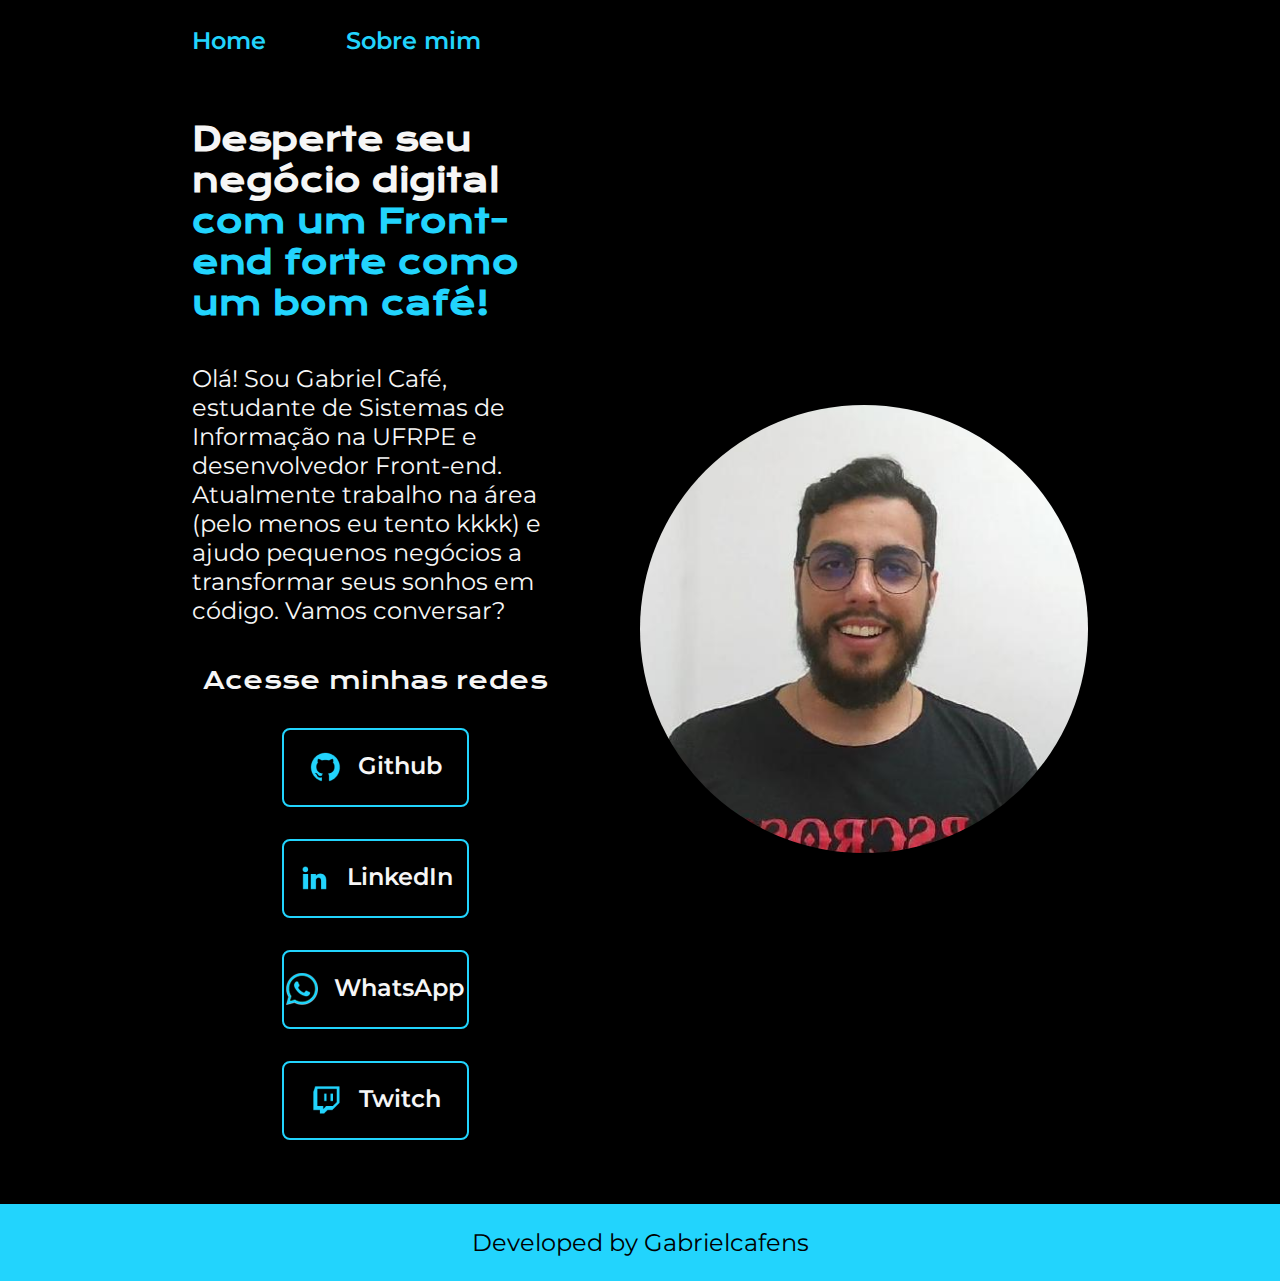
==== index.html @ 7bb370c3 "first commit :tada:" ====
<!DOCTYPE html>
<html lang="pt-br">

<head>
    <meta charset="UTF-8">
    <meta http-equiv="X-UA-Compatible" content="IE=edge">
    <meta name="viewport" content="width=device-width, initial-scale=1.0">
    <title>Portfolio</title>
    <link rel="stylesheet" href="./styles/style.css">
</head>

<body>
    <header class="header">
        <nav class="header__menu">
            <a class="header__menu__link" href="index.html">Home</a>
            <a class="header__menu__link" href="about.html">Sobre mim</a>
        </nav>
    </header>
    <main class="introduction">
        <section class="introduction__content">
            <h1 class="introduction__content__title"> Desperte seu negócio digital<strong 
                class="title-highlight"> com um Front-end forte como um bom café!
            </strong></h1>
            <p class="introduction__content__text">
                Olá! Sou Gabriel Café, estudante de Sistemas de Informação na UFRPE e desenvolvedor Front-end. Atualmente trabalho na área (pelo menos eu tento kkkk) e ajudo pequenos negócios a transformar seus sonhos em código. Vamos conversar?
            </p>
            
            
            <div class="introduction__links">
                <h2 class="introduction__links__subtitle">Acesse minhas redes</h2>
                <a class="introduction__links__navigation" href="https://github.com/Gabrielcafens">
                    <img src="./assets/github.png">
                    Github
                </a>
                <a class="introduction__links__navigation" href="https://https://www.linkedin.com/in/gabriel0311/">
                    <img src="./assets/linkedin.png">
                    LinkedIn
                </a>
                <a class="introduction__links__navigation" href="https://api.whatsapp.com/send?phone=5581985424526">
                    <img src="./assets/whatsapp.png">
                    WhatsApp
                </a>
                <a class="introduction__links__navigation" href="https://www.instagram.com/gabrielcaf/">
                    <img src="./assets/twitch.png">
                    Twitch
                </a>
            </div>
        </section>
        <img class="introduction__image" src="./assets/avatar2.png" alt="Foto de Gabriel">
    </main>
    <footer class="footer">
        <p>Developed by Gabrielcafens</p>
    </footer>
</body>

</html>
---- styles/style.css ----
@import url('https://fonts.googleapis.com/css2?family=Krona+One&family=Montserrat:wght@400;600&display=swap');

:root {
    --primary-color: #000000;
    --secondary-color: #F6F6F6;
    --tertiary-color: #22D4FD;
    --hover-color: #272727;

    --primary-font: 'Krona One', sans-serif;
    --secondary-font: 'Montserrat', sans-serif;
}

* {
    margin: 0;
    padding: 0;
}

body {
    box-sizing: border-box;
    background-color: var(--primary-color);
    color: var(--secondary-color);
}

.header {
    padding: 2% 0% 0% 15%;
}

.header__menu {
    display: flex;
    gap: 80px;
}

.header__menu__link {
    font-family: var(--secondary-font);
    font-size: 1.5rem;
    font-weight: 600;
    color: var(--tertiary-color);
    text-decoration: none;
}

.introduction {
    padding: 5% 15%;
    display: flex;
    align-items: center;
    justify-content: space-between;
    gap: 82px;
}

.introduction__content {
    width: 50%;
    display: flex;
    flex-direction: column;
    gap: 40px;
}

.introduction__content__title {
    font-size: 2rem;
    font-family: var(--primary-font);
}

.title-highlight {
    color: var(--tertiary-color);
}

.introduction__content__text {
    font-size: 1.5rem;
    font-family: var(--secondary-font);
}

.introduction__links {
    display: flex;
    flex-direction: column;
    justify-content: space-between;
    align-items: center;
    gap: 32px;
}

.introduction__links__subtitle {
    font-family: var(--primary-font);
    font-weight: 400;
    font-size: 1.5rem;
}

.introduction__links__navigation {
    display: flex;
    justify-content: center;
    gap: 16px;
    border: 2px solid var(--tertiary-color);
    width: 50%;
    text-align: center;
    border-radius: 8px;
    font-size: 1.5rem;
    font-weight: 600;
    padding: 21.5px 0;
    text-decoration: none;
    color: var(--secondary-color);
    font-family: var(--secondary-font);
}

.introduction__links__navigation:hover {
    background-color: var(--hover-color);
}

.introduction__image {
    width: 50%;
    border-radius: 99%;
    -webkit-border-radius: 99%;
    -moz-border-radius: 99%;
    -ms-border-radius: 99%;
    -o-border-radius: 99%;
}

.footer {
    color: var(--primary-color);
    background-color: var(--tertiary-color);
    padding: 24px;
    text-align: center;
    font-family: var(--secondary-font);
    font-size: 1.5rem;
    font-weight: 400;
}

@media (max-width: 1200px) {
    .header {
        padding: 10%;
    }

    .header__menu {
        justify-content: center;
    }

    .introduction {
        flex-direction: column-reverse;
        padding: 5%;
    }

    .introduction__content {
        width: auto;
    }
}
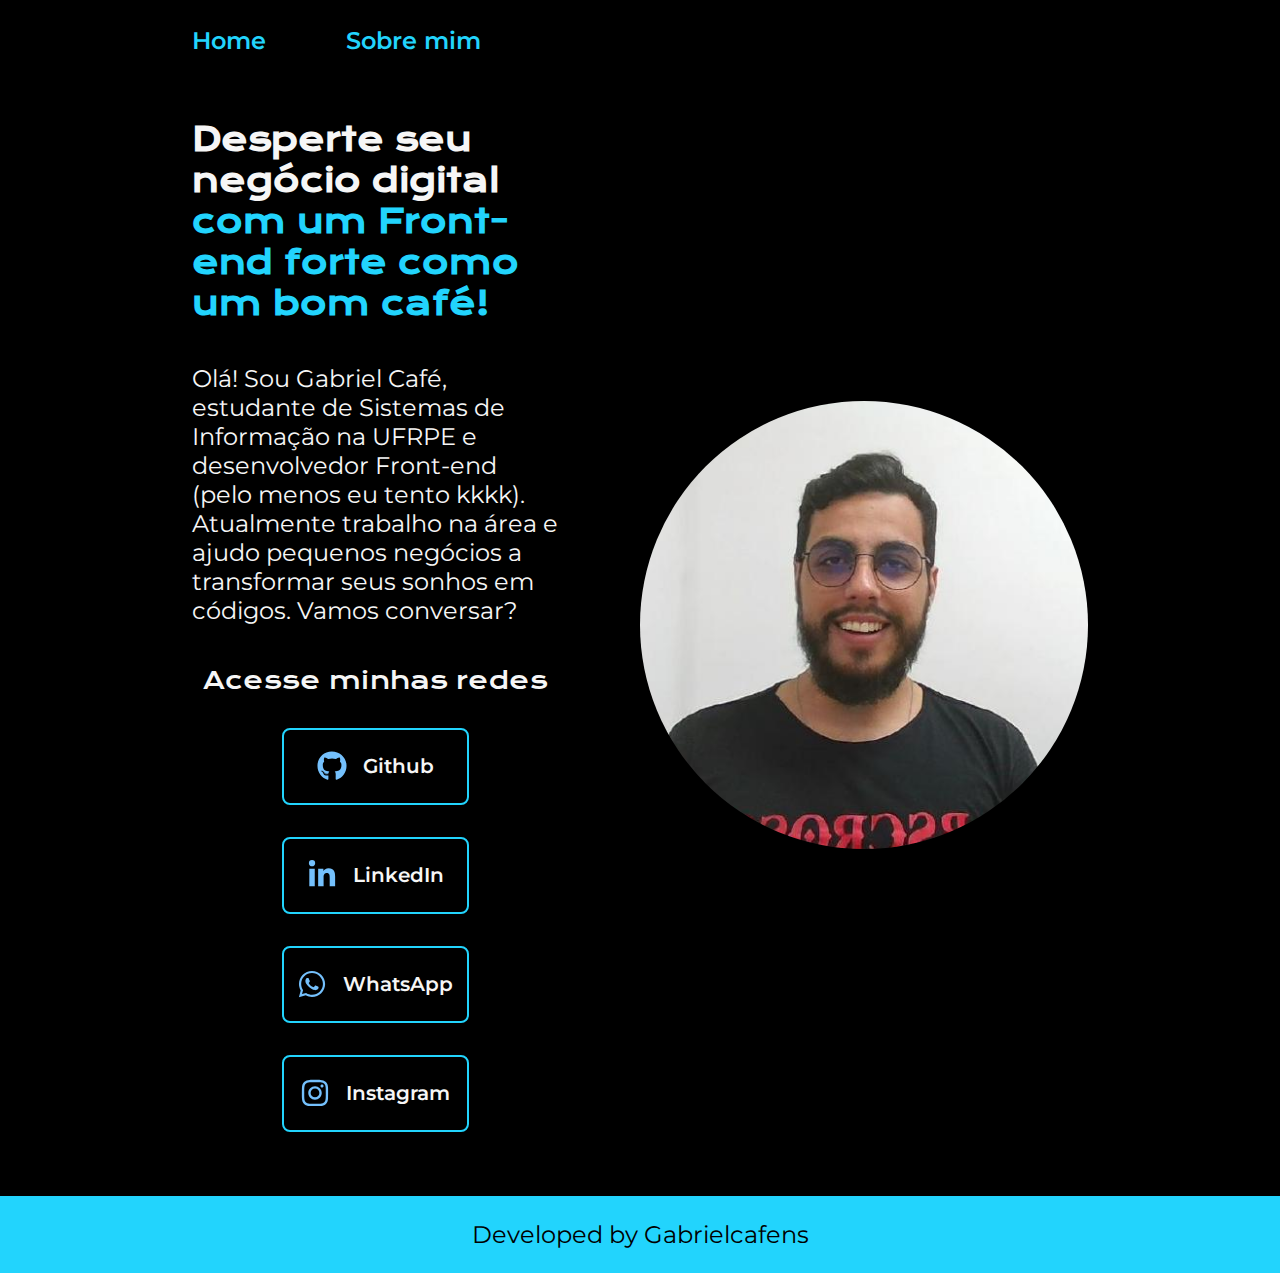
==== commit f0497f1e: "fix: icons and text-align :coffee:" ====
--- a/index.html
+++ b/index.html
@@ -22,27 +22,27 @@
                 class="title-highlight"> com um Front-end forte como um bom café!
             </strong></h1>
             <p class="introduction__content__text">
-                Olá! Sou Gabriel Café, estudante de Sistemas de Informação na UFRPE e desenvolvedor Front-end. Atualmente trabalho na área (pelo menos eu tento kkkk) e ajudo pequenos negócios a transformar seus sonhos em código. Vamos conversar?
+                Olá! Sou Gabriel Café, estudante de Sistemas de Informação na UFRPE e desenvolvedor Front-end (pelo menos eu tento kkkk). Atualmente trabalho na área e ajudo pequenos negócios a transformar seus sonhos em códigos. Vamos conversar?
             </p>
             
             
             <div class="introduction__links">
                 <h2 class="introduction__links__subtitle">Acesse minhas redes</h2>
                 <a class="introduction__links__navigation" href="https://github.com/Gabrielcafens">
-                    <img src="./assets/github.png">
+                    <img src="./assets/github.svg">
                     Github
                 </a>
                 <a class="introduction__links__navigation" href="https://https://www.linkedin.com/in/gabriel0311/">
-                    <img src="./assets/linkedin.png">
+                    <img src="./assets/linkedin.svg">
                     LinkedIn
                 </a>
                 <a class="introduction__links__navigation" href="https://api.whatsapp.com/send?phone=5581985424526">
-                    <img src="./assets/whatsapp.png">
+                    <img src="./assets/whatsapp.svg">
                     WhatsApp
                 </a>
                 <a class="introduction__links__navigation" href="https://www.instagram.com/gabrielcaf/">
-                    <img src="./assets/twitch.png">
-                    Twitch
+                    <img src="./assets/instagram.svg">
+                    Instagram
                 </a>
             </div>
         </section>
--- a/styles/style.css
+++ b/styles/style.css
@@ -84,12 +84,13 @@
 .introduction__links__navigation {
     display: flex;
     justify-content: center;
+    align-items: center;
     gap: 16px;
     border: 2px solid var(--tertiary-color);
     width: 50%;
     text-align: center;
     border-radius: 8px;
-    font-size: 1.5rem;
+    font-size: 1.25rem;
     font-weight: 600;
     padding: 21.5px 0;
     text-decoration: none;
@@ -109,6 +110,10 @@
     -ms-border-radius: 99%;
     -o-border-radius: 99%;
 }
+.introduction__links__navigation img {
+    width: 30px;
+    height: 30px;
+}
 
 .footer {
     color: var(--primary-color);
@@ -124,17 +129,50 @@
     .header {
         padding: 10%;
     }
-
     .header__menu {
         justify-content: center;
     }
-
     .introduction {
         flex-direction: column-reverse;
         padding: 5%;
     }
-
     .introduction__content {
         width: auto;
     }
+    .introduction__links__navigation {
+        padding: 1rem;
+     }
 }
+
+@media (max-width: 490px) {
+    .header__menu {
+        font-size: 1rem;
+    }
+    .introduction__content__title {
+        font-size: 1.5rem;
+        text-align: center;
+    }
+    .introduction__content__text {
+        font-size: 1rem;
+        text-align: center;
+        
+    }
+    .introduction__links__subtitle {
+        text-align: center;
+        font-size: 1rem;
+    }
+    
+   .introduction__links__navigation {
+    font-size: 0.75rem;
+   }
+   .footer {
+    font-size: 1rem;
+    height: auto;
+    border-radius: 12px 12px 0 0;
+    -webkit-border-radius: 12px 12px 0 0;
+    -moz-border-radius: 12px 12px 0 0;
+    -ms-border-radius: 12px 12px 0 0;
+    -o-border-radius: 12px 12px 0 0;
+}
+   
+}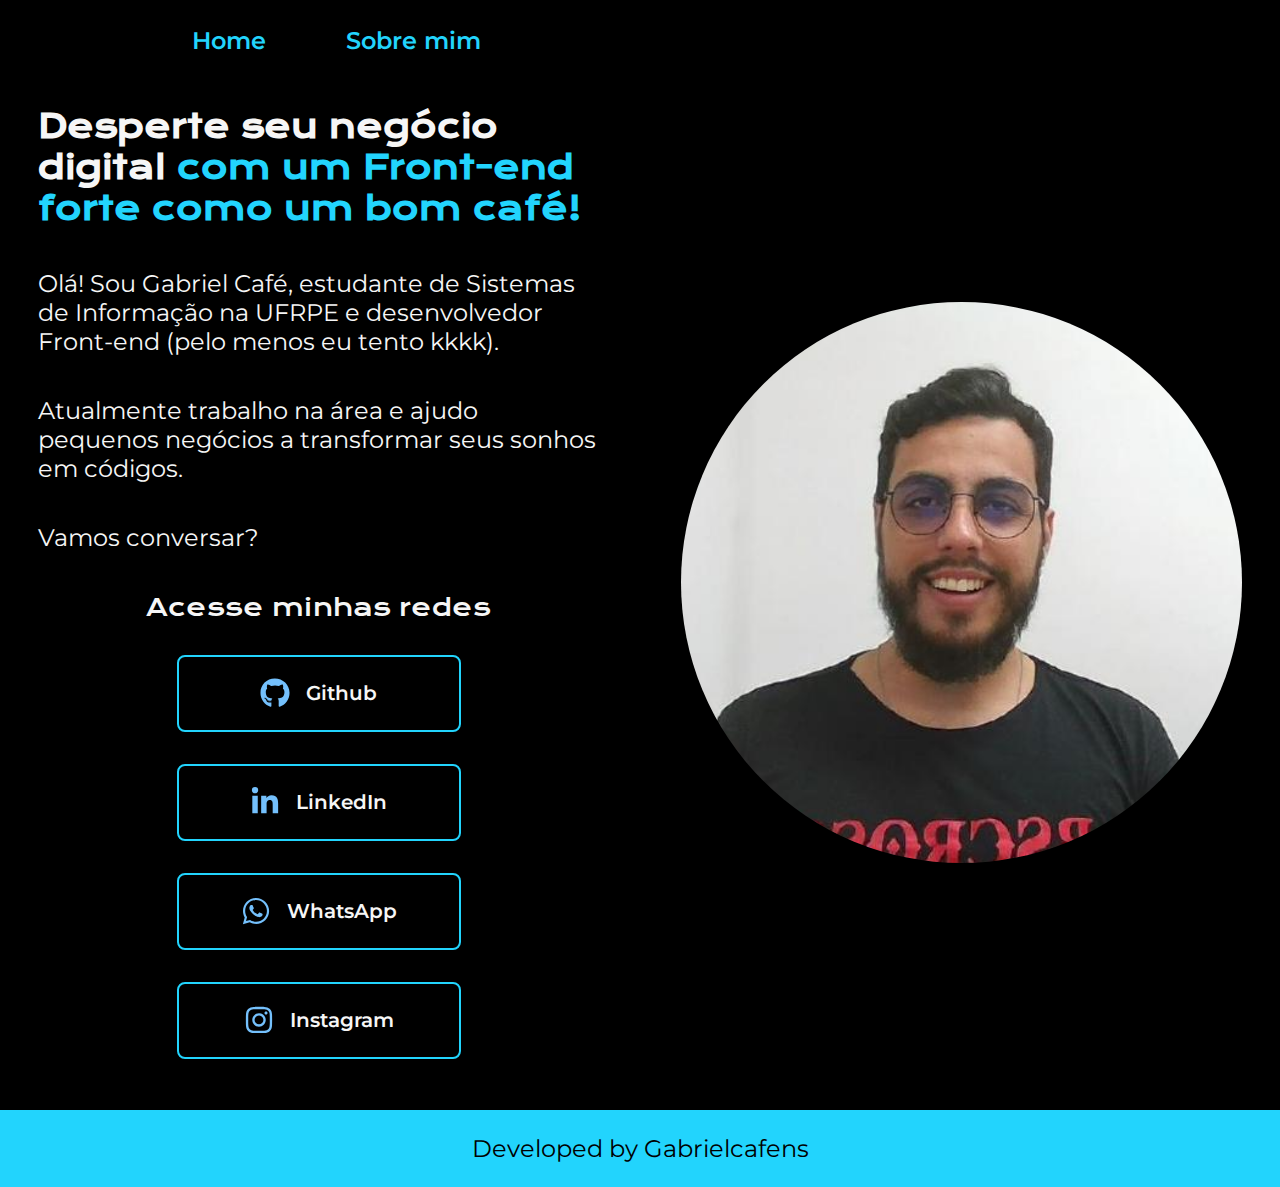
==== commit e7b83a3b: "fix text and new branch" ====
--- a/index.html
+++ b/index.html
@@ -22,9 +22,14 @@
                 class="title-highlight"> com um Front-end forte como um bom café!
             </strong></h1>
             <p class="introduction__content__text">
-                Olá! Sou Gabriel Café, estudante de Sistemas de Informação na UFRPE e desenvolvedor Front-end (pelo menos eu tento kkkk). Atualmente trabalho na área e ajudo pequenos negócios a transformar seus sonhos em códigos. Vamos conversar?
+                Olá! Sou Gabriel Café, estudante de Sistemas de Informação na UFRPE e desenvolvedor Front-end (pelo menos eu tento kkkk).
             </p>
-            
+            <p class="introduction__content__text">
+                Atualmente trabalho na área e ajudo pequenos negócios a transformar seus sonhos em códigos.
+            </p>
+            <p class="introduction__content__text">
+                Vamos conversar?
+            </p>
             
             <div class="introduction__links">
                 <h2 class="introduction__links__subtitle">Acesse minhas redes</h2>
@@ -32,7 +37,7 @@
                     <img src="./assets/github.svg">
                     Github
                 </a>
-                <a class="introduction__links__navigation" href="https://https://www.linkedin.com/in/gabriel0311/">
+                <a class="introduction__links__navigation" href="https://www.linkedin.com/in/gabriel0311/">
                     <img src="./assets/linkedin.svg">
                     LinkedIn
                 </a>
--- a/styles/style.css
+++ b/styles/style.css
@@ -39,7 +39,7 @@
 }
 
 .introduction {
-    padding: 5% 15%;
+    padding: 4% 3%;
     display: flex;
     align-items: center;
     justify-content: space-between;
